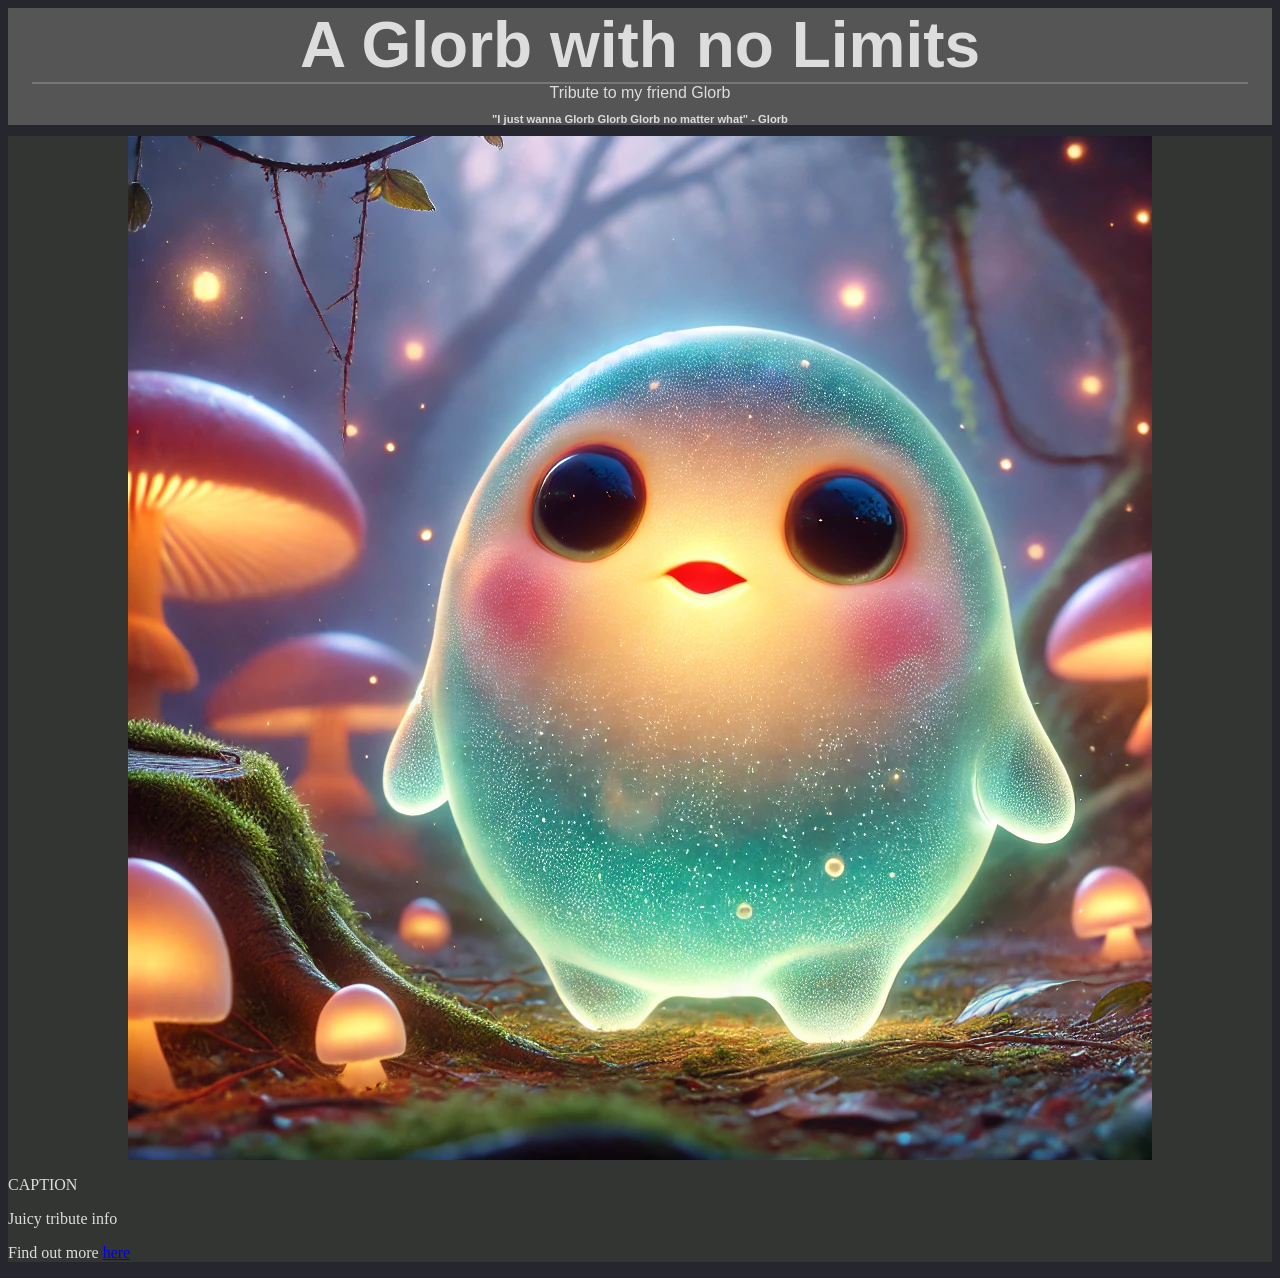
==== Tribute Page/GlorbTribute.html @ 0e603d90 "Lily head working" ====
<!DOCTYPE html>

<html lang="en">
  <head>
      <meta charset = "UTF-8"/>
      <meta name="viewport" content="width=device-width, initial-scale=1.0" />
      <title> Glorb Tribute </title>
      <link rel="stylesheet" href="styles.css"
  </head>

  <body>

    <header>
      <h1 id="title"> A Glorb with no Limits</h1>
      <div class="divider-large"></div
      <h2> Tribute to my friend Glorb</h2>
      <h3>"I  just wanna Glorb Glorb Glorb no matter what" - Glorb</h3>

      </header>

    <main id="main">
      <div id="image-div">
      <img id="image" alt="Image of Glorb in his prime." src="glorb-pic.jpg"> 
      </img>

      <div id="img-caption">
        <p> CAPTION </p>
        </div>
      </div>
      
      <div id="tribute-info">
        <p> Juicy tribute info</p>
        </div>

      <div id="tribute-link">
        <p>Find out more <a target="_blank" href="https://www.linkedin.com/in/lily-simpson-116660249/?originalSubdomain=uk">here</a></p>
        <div>

        </main>
  </body>



  <footer>
  </footer>

</html>
---- Tribute Page/styles.css ----
body{
    background-color: #050510DD;
  }
  
  
  
  header{
    font-family: verdana,sans-serif;
    text-align: center;
    background-color: #555555;
    color: #DDDDDD;
  }
  
  header h1{
    font-size: 4rem;
    margin: 0 0;
  }
  
  header h2{
    font-size: 1.8rem;
    margin-top: 4px;;
  }
  
  header h3{
    font-size: 0.7rem;
  }
  
  .divider-large{
    display: flex;
    margin: auto auto;
    background-color: #aaaaaa66;
    width: 95vw;
    height: 0.2vh;
  }
  
  main{
    background-color: #333533;
    color: #DDDDDD;
  }
  
  #image{
    display: block;
    max-width: 100%;
    height: auto;
    margin: auto;
    
  }
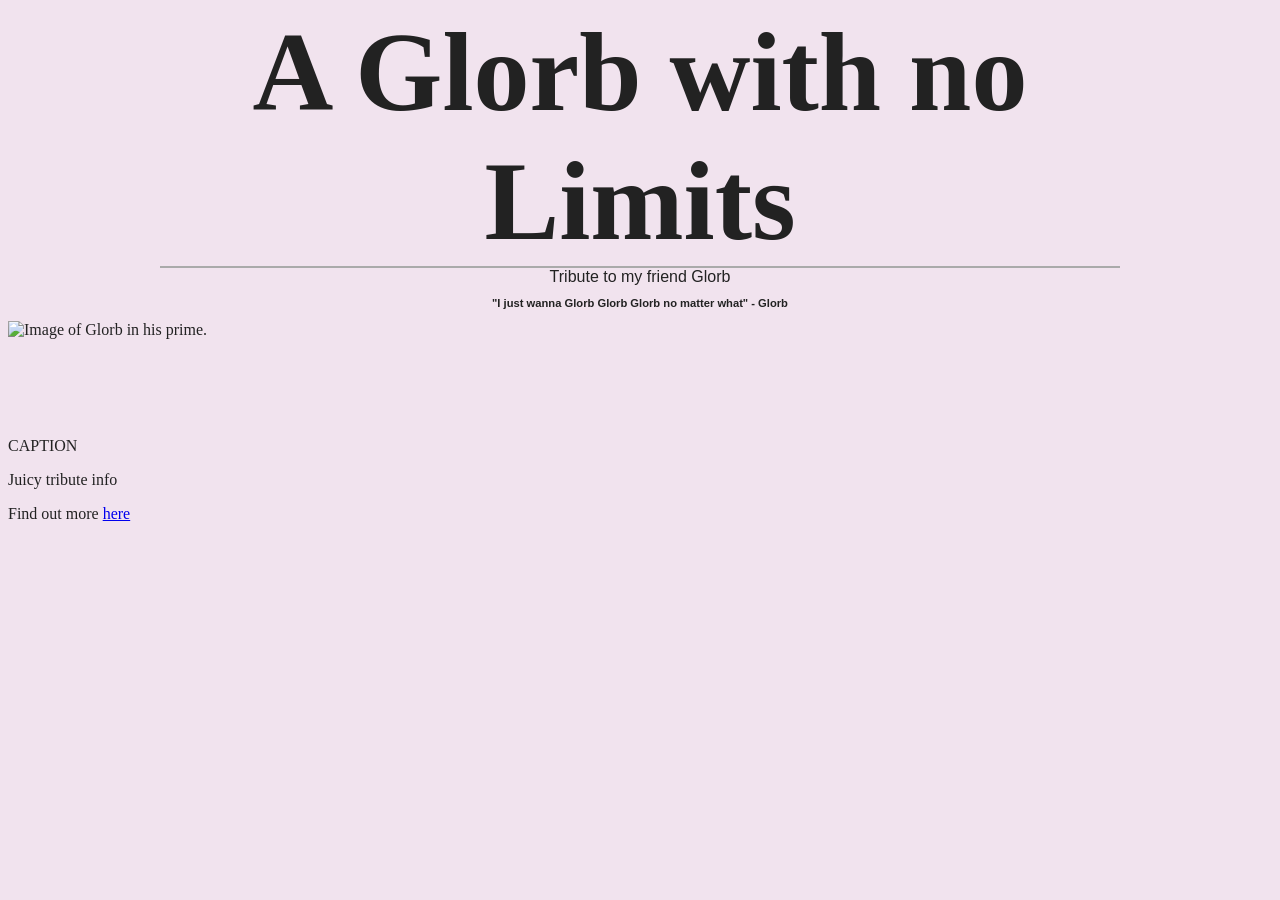
==== commit 5c59bd40: "Lily <head> finished." ====
--- a/Tribute Page/GlorbTribute.html
+++ b/Tribute Page/GlorbTribute.html
@@ -20,7 +20,7 @@
 
     <main id="main">
       <div id="image-div">
-      <img id="image" alt="Image of Glorb in his prime." src="glorb-pic.jpg"> 
+      <img id="image" alt="Image of Glorb in his prime." href="C:\Users\teddy\Pictures\Lillers"> 
       </img>
 
       <div id="img-caption">
@@ -33,10 +33,9 @@
         </div>
 
       <div id="tribute-link">
-        <p>Find out more <a target="_blank" href="https://www.linkedin.com/in/lily-simpson-116660249/?originalSubdomain=uk">here</a></p>
+        <p>Find out more <a target="_blank" href=="https://www.linkedin.com/in/lily-simpson-116660249/?originalSubdomain=uk">here</a></p>
         <div>
 
-        </main>
   </body>
 
 
--- a/Tribute Page/styles.css
+++ b/Tribute Page/styles.css
@@ -1,25 +1,40 @@
 body{
-    background-color: #050510DD;
+    background-color: #f1e3ee;
   }
-  
   
   
   header{
     font-family: verdana,sans-serif;
     text-align: center;
-    background-color: #555555;
-    color: #DDDDDD;
+    background-color: #f1e3ee;
+    color: #222222;
+  } 
+
+
+  header h1{
+    font-family: serif;
+    font-size: 7rem;
+
+    width: 70%;
+    margin: auto;
+    padding: 0;
+
+    display: flex;
+    justify-content: center;
+    /* border: 2px solid black; */
+
   }
   
-  header h1{
-    font-size: 4rem;
-    margin: 0 0;
-  }
-  
-  header h2{
-    font-size: 1.8rem;
-    margin-top: 4px;;
-  }
+  .subtitle{
+    font-size: 1rem;
+
+    margin: 0;
+    padding-top: 5.5rem;
+
+    display: flex;
+    justify-content: right;
+    /* border: 2px solid black; */
+   }
   
   header h3{
     font-size: 0.7rem;
@@ -28,20 +43,29 @@
   .divider-large{
     display: flex;
     margin: auto auto;
-    background-color: #aaaaaa66;
-    width: 95vw;
-    height: 0.2vh;
+    background-color: #AAAAAA;
+    width: 75vw;
+    height: 0.25vh;
   }
-  
+
+  .divider-med{
+    display: flex;
+    margin: 10px auto;
+    background-color: #AAAAAA;
+    width: 22vw;
+    height: 0.25vh;
+  }
+
   main{
-    background-color: #333533;
-    color: #DDDDDD;
+    background-color: #f1e3ee;
+    color: #222222;
+    margin: auto;
+    
   }
   
   #image{
     display: block;
     max-width: 100%;
-    height: auto;
-    margin: auto;
-    
+    height: 100px;
+    margin: 1;
   }
